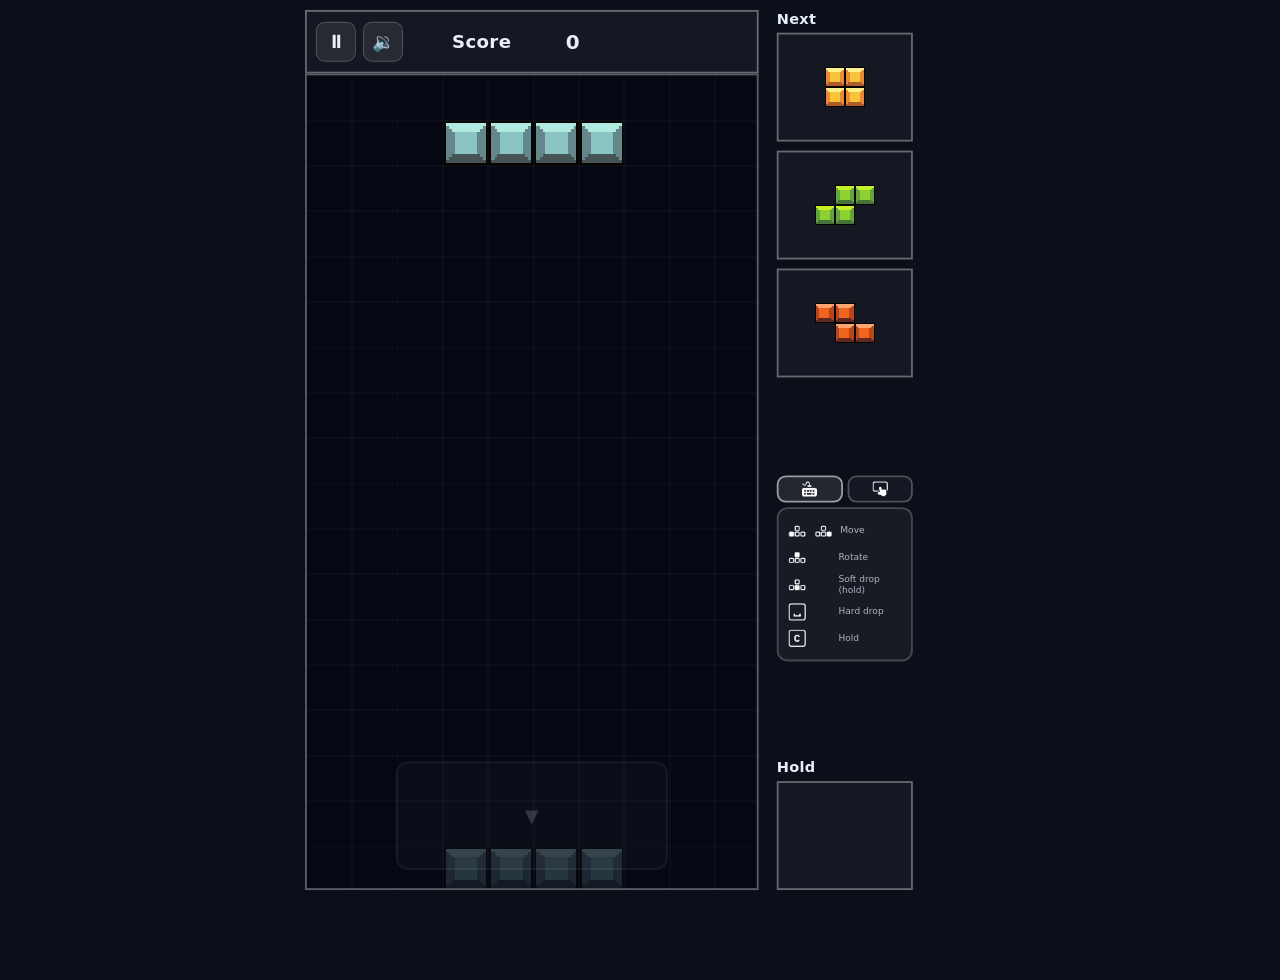
==== index.html @ f2af8f1f "Add files via upload" ====
<!doctype html>
<html lang="en">
<head>
	<meta charset="utf-8" />
	<meta name="viewport" content="width=device-width,initial-scale=1,maximum-scale=1,user-scalable=no" />
	<title>Tetris Simulator</title>
	<link rel="icon" type="image/png" href="./asset/UI/html_icon.png">
	<link rel="stylesheet" type="text/css" href=./asset/tetrisCSS.css>
</head>

<body>
	<div class="frame">
	<div class="stageWrap">
	<div class="stage" id="stage">
		
		<!-- ------------------- Scoreboard ------------------- -->
		<div class="topbar">
			<div class="topLeft">
				<button class="iconBtn" id="pauseBtn" aria-label="Pause/Resume">⏸</button>
				<button class="iconBtn" id="volBtn" aria-label="Volume">🔇</button>
			</div>
			<div class="scoreWrap">
				<div class="scoreLabel">Score</div>
				<div class="scoreValue" id="score">0</div>
			</div>
		</div>
		
		
		<!-- ------------------- Game Canvas ------------------- -->
		<div class="boardWrap" id="boardWrap">
			<canvas id="board"></canvas>
			<div class="pads"><button class="padBtn padMid" id="btnDown" aria-label="Drop">▼</button></div>
		</div>
		
		
		<!-- ------------------- Side Bar ------------------- -->
		<div class="side">
			<div class="nextPanel">
				<div class="panelTitle">Next</div>
				<div class="nextStack">
					<div class="miniBox"><canvas id="next0"></canvas></div>
					<div class="miniBox"><canvas id="next1"></canvas></div>
					<div class="miniBox"><canvas id="next2"></canvas></div>
				</div>
			</div>
			
			<div class="hintBlock">
				<div class="hintTabs">
					<button class="hintTab" id="tabKeyboard" type="button" aria-pressed="true">
					<img class="hintTabIcon" src="./asset/keys/keyboard.png" alt="Keyboard">
					</button>
					
					<button class="hintTab" id="tabMobile" type="button" aria-pressed="false">
					<img class="hintTabIcon" src="./asset/keys/touch_screen.png" alt="Mobile">
					</button>
				</div>

				<div class="hint" id="hintPanel">
					<!-- ---------------------------- Keyboard ---------------------------- -->
					<div id="hintKeyboard">
						<div class="hintRow">
							<div class="hintIcons">
								<img class="hintIcon" src="./asset/keys/keyboard_arrows_left_outline.png" alt="Left">
								<img class="hintIcon" src="./asset/keys/keyboard_arrows_right_outline.png" alt="Right">
							</div>
							<div>Move</div>
						</div>
						<div class="hintRow">
							<div class="hintIcons">
							<img class="hintIcon" src="./asset/keys/keyboard_arrows_up_outline.png" alt="Up">
							</div>
							<div>Rotate</div>
						</div>
						<div class="hintRow">
							<div class="hintIcons">
							<img class="hintIcon" src="./asset/keys/keyboard_arrows_down_outline.png" alt="Down">
							</div>
							<div>Soft drop (hold)</div>
						</div>
						<div class="hintRow">
							<div class="hintIcons">
							<img class="hintIcon" src="./asset/keys/keyboard_space_icon_outline.png" alt="Space">
							</div>
							<div>Hard drop</div>
						</div>
						<div class="hintRow">
							<div class="hintIcons">
							<img class="hintIcon" src="./asset/keys/keyboard_c_outline.png" alt="Space">
							</div>
							<div>Hold</div>
						</div>
					</div>
					<!-- ---------------------------- Mobile ---------------------------- -->
					<div id="hintMobile" style="display:none">
						<div class="hintRow">
							<div class="hintIcons">
								<img class="hintIcon" src="./asset/keys/touch_swipe_horizontal.png" alt="Drag Left & Right">
							</div>
							<div>Move</div>
						</div>
						<div class="hintRow">
							<div class="hintIcons">
							<img class="hintIcon" src="./asset/keys/touch_tap.png" alt="Tap">
							</div>
							<div>tap board to Rotate</div>
						</div>
						<div class="hintRow">
							<div class="hintIcons">
							<img class="hintIcon" src="./asset/keys/keyboard_arrow_down_outline.png" alt="Down">
							</div>
							<div>Tap to hard drop / Hold to slow drop</div>
						</div>
						<div class="hintRow">
							<div class="hintIcons">
							<img class="hintIcon" src="./asset/keys/touch_hold.png" alt="Hold">
							</div>
							<div>tap Hold box</div>
						</div>
					</div>
				</div>
			</div>

			<div class="holdPanel">
				<div class="panelTitle">Hold</div>
				<div class="holdBtn" id="holdBtn" aria-label="Hold piece">
					<canvas id="hold"></canvas>
				</div>
			</div>
			
        </div>

	</div>
	</div>
	</div>
  
	<script src="./asset/tetrisScript.js"></script>
  
</body>
</html>
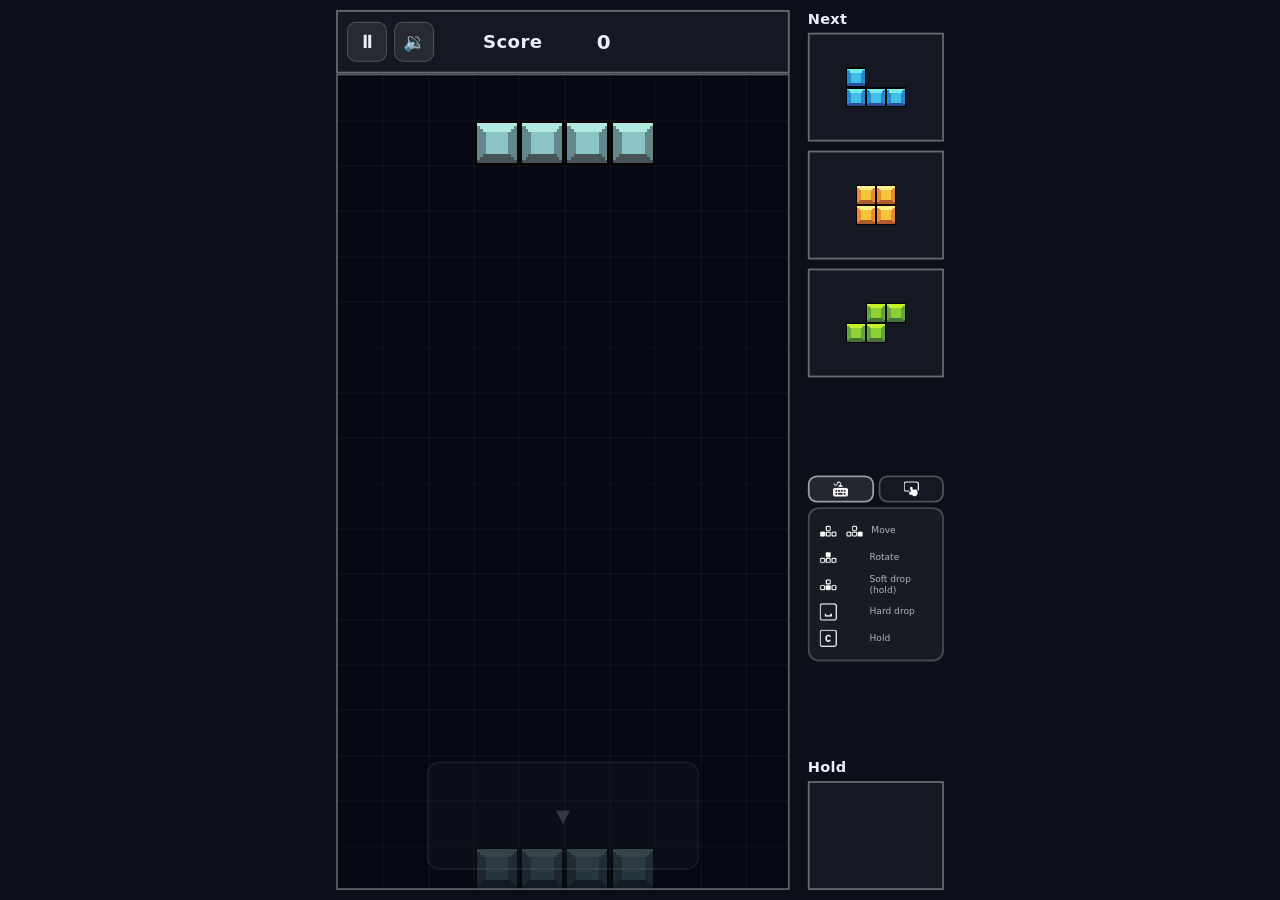
==== commit ff94f567: "Update index.html" ====
--- a/index.html
+++ b/index.html
@@ -11,6 +11,7 @@
 <body>
 	<div class="frame">
 	<div class="stageWrap">
+	<div class="stageAnchor">
 	<div class="stage" id="stage">
 		
 		<!-- ------------------- Scoreboard ------------------- -->
@@ -132,6 +133,7 @@
 	</div>
 	</div>
 	</div>
+	</div>
   
 	<script src="./asset/tetrisScript.js"></script>
   
